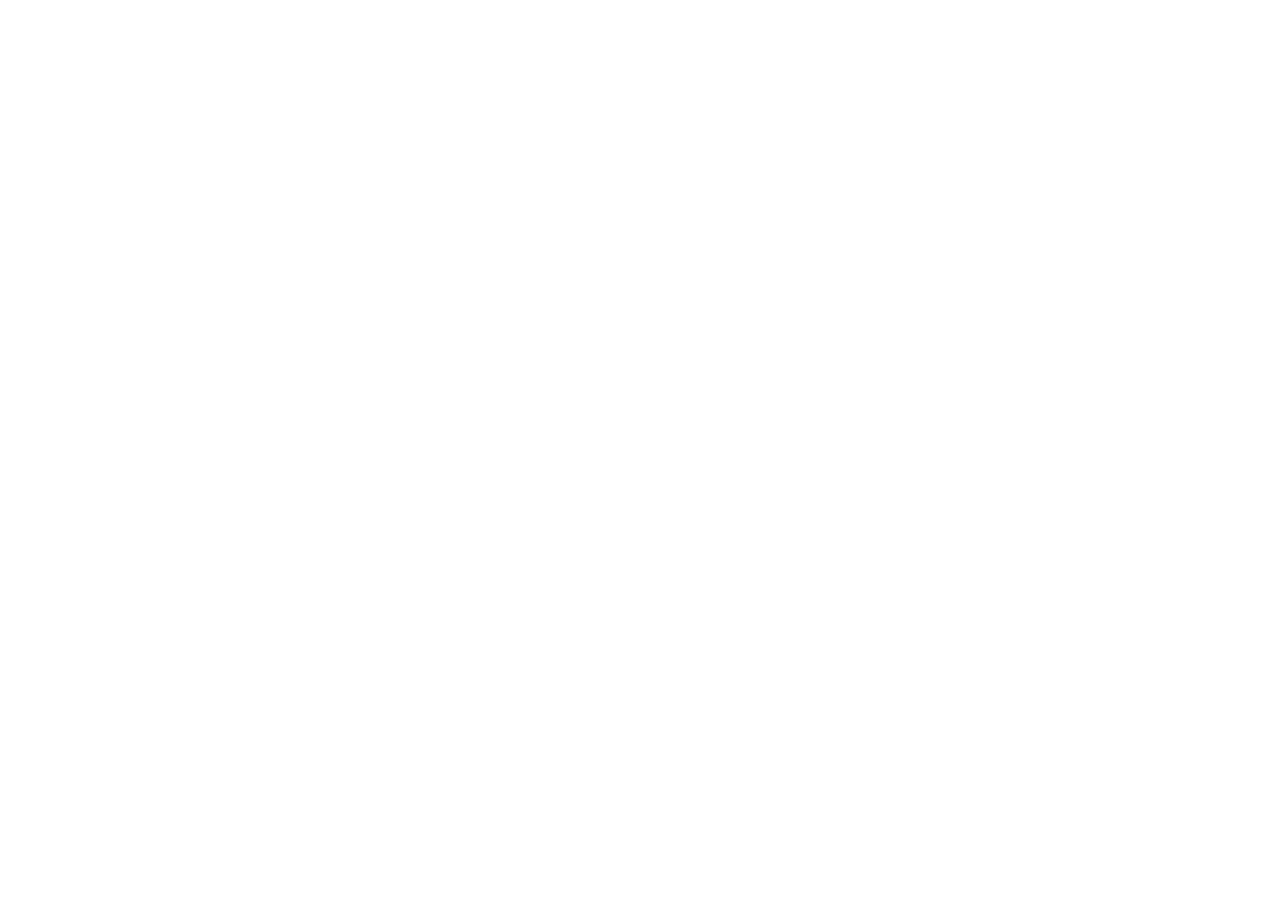
==== index.html @ 3d1374b1 "Create index.html" ====
<!DOCTYPE html>
<html lang="pt-br">
<head>
    <meta charset="UTF-8">
    <meta http-equiv="X-UA-Compatible" content="IE=edge">
    <meta name="viewport" content="width=device-width, initial-scale=1.0">
    <link rel="shortcut icon" href="favicon.ico" type="image/x-icon">
    <title>Projeto Redes Sociais</title>
</head>
<body>
    
</body>
</html>
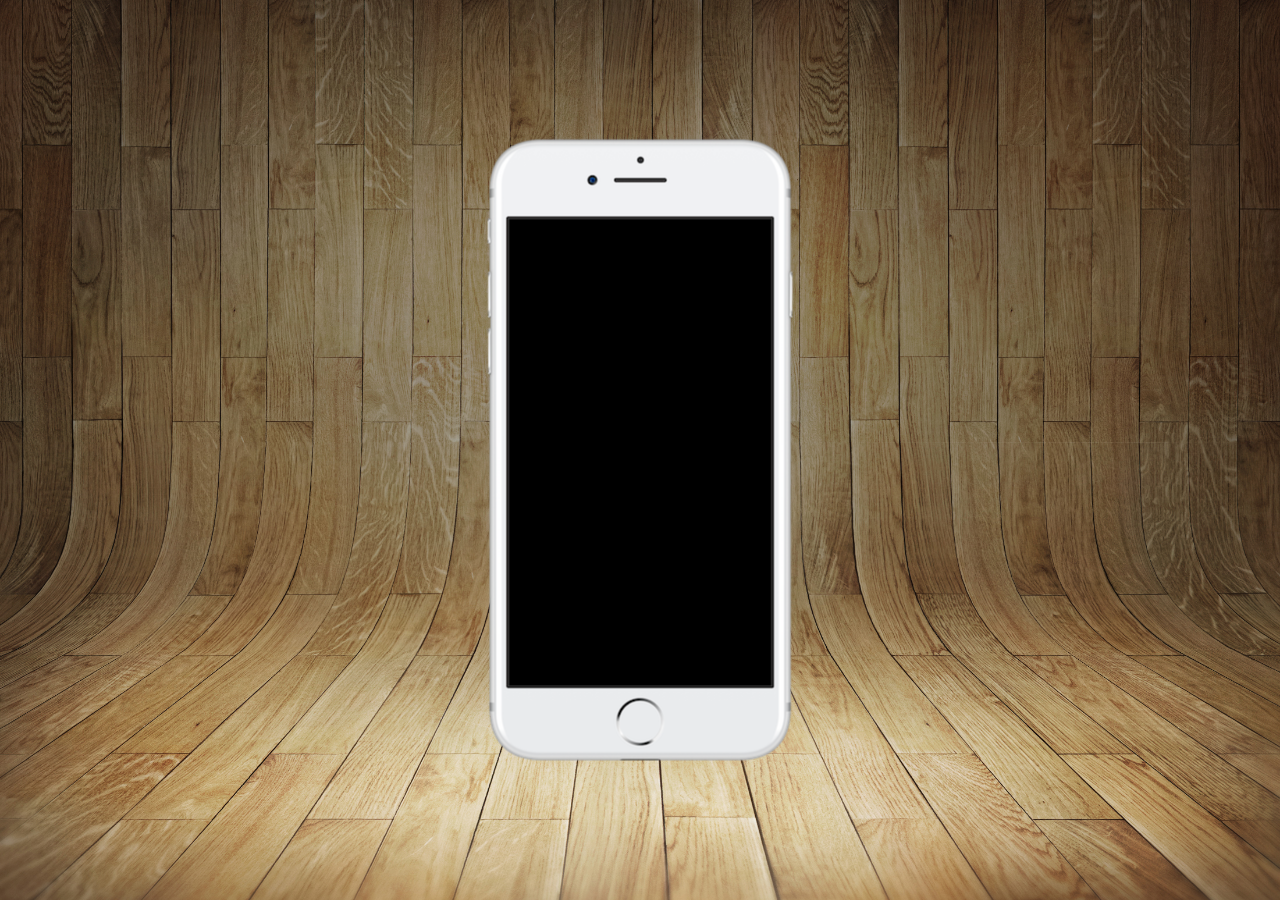
==== commit b8f2eafc: "Primeira etapa" ====
--- a/index.html
+++ b/index.html
@@ -5,9 +5,15 @@
     <meta http-equiv="X-UA-Compatible" content="IE=edge">
     <meta name="viewport" content="width=device-width, initial-scale=1.0">
     <link rel="shortcut icon" href="favicon.ico" type="image/x-icon">
+    <link rel="stylesheet" href="estilos/style.css">
     <title>Projeto Redes Sociais</title>
 </head>
 <body>
-    
+    <main>
+        <section id="celular">
+
+        </section>
+        <section id="redes-sociais"></section>
+    </main>
 </body>
 </html>--- a/estilos/style.css
+++ b/estilos/style.css
@@ -0,0 +1,34 @@
+@charset "UTF-8";
+
+* {
+    margin: 0px;
+    padding: 0px;
+    font-family: Arial, Helvetica, sans-serif;
+}
+
+html, body {
+    height: 100vh;
+    width: 100vw;
+}
+
+body {
+    background: url('../imagens/fundo-madeira.jpg') no-repeat top center;
+    background-size: cover;
+    background-attachment: fixed;
+}
+
+main {
+    position: relative;
+    height: 100vh;
+}
+
+section#celular {
+    position: absolute;
+    top: 50%;
+    left: 50%;
+    transform: translate(-50%, -50%);
+
+    height: 627px;
+    width: 311px;
+    background: url('../imagens/frame-iphone.png') no-repeat;
+    }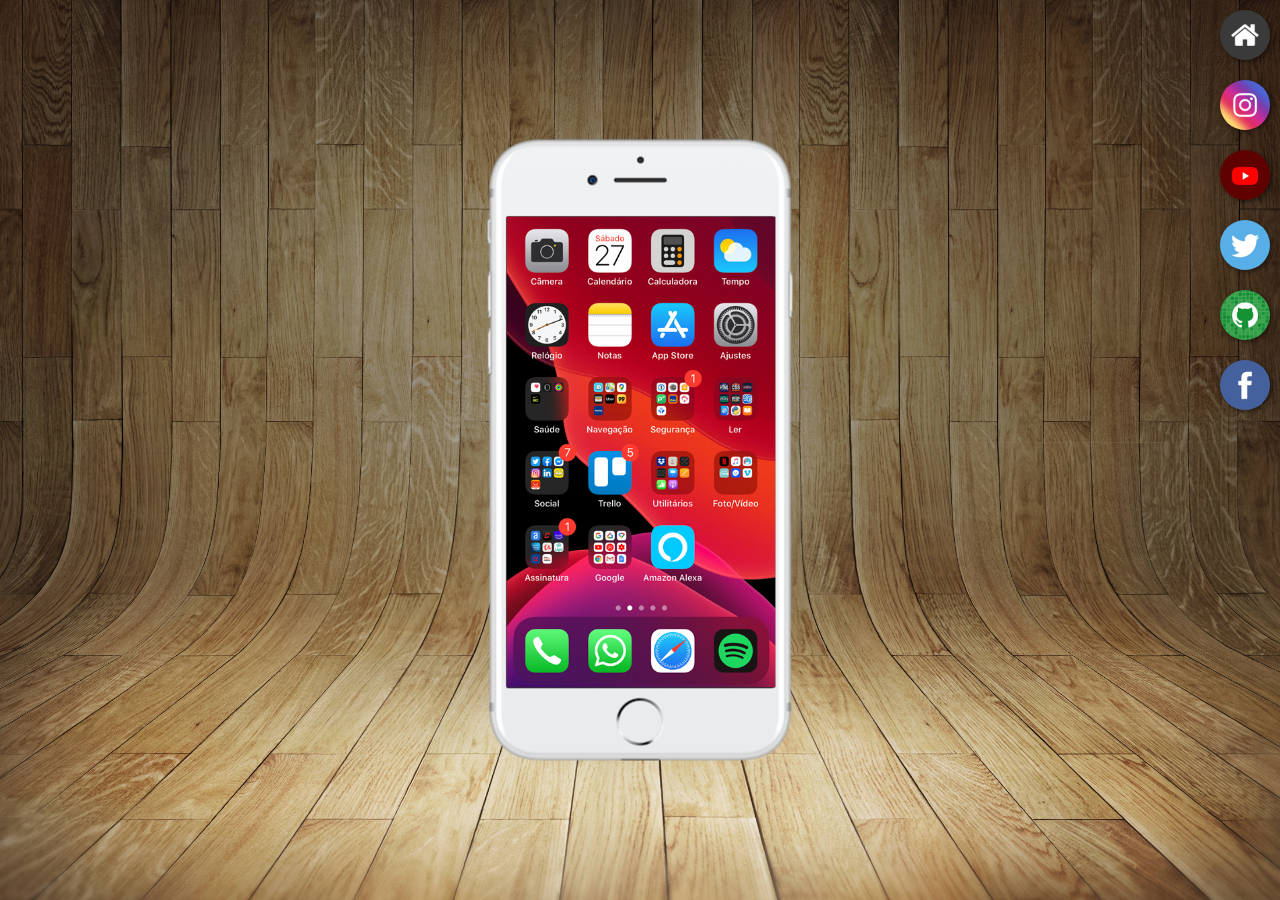
==== commit a7d500de: "Att" ====
--- a/index.html
+++ b/index.html
@@ -11,9 +11,17 @@
 <body>
     <main>
         <section id="celular">
+            <iframe src="home.html" name="tela" id="tela" frameborder="0" > Seu navegador não é comatível.</iframe>
+        </section>
 
+        <section id="redes-sociais">
+            <a href="" target="tela"> <img src="imagens/logo-home.jpg" alt="home"></a>
+            <a href="#" target="tela"> <img src="imagens/logo-instagram.jpg" alt="instagram"></a>
+            <a href="#" target="tela"> <img src="imagens/logo-youtube.jpg" alt="youtube"></a>
+            <a href="#" target="tela"> <img src="imagens/logo-twitter.jpg" alt="twitter"></a>
+            <a href="#" target="tela"> <img src="imagens/logo-github.jpg" alt="github"></a>
+            <a href="#" target="tela"> <img src="imagens/logo-facebook.jpg" alt="facebook"></a>
         </section>
-        <section id="redes-sociais"></section>
     </main>
 </body>
 </html>--- a/estilos/style.css
+++ b/estilos/style.css
@@ -31,4 +31,35 @@
     height: 627px;
     width: 311px;
     background: url('../imagens/frame-iphone.png') no-repeat;
-    }+}
+
+iframe#tela {
+    position: relative;
+    top: 80px;
+    left: 22px;
+    width: 269px;
+    height: 471px;
+}
+
+section#redes-sociais img {
+    width: 50px;
+    margin: 10px;
+    border-radius: 50%;
+    box-shadow: 2px 2px 5px rgba(0, 0, 0, 0.500);
+    box-sizing: border-box;
+    display: flex;
+    flex-direction: column;
+    justify-content: flex-end;
+}
+
+section#redes-sociais a {
+    display: flex;
+    justify-content: flex-end;
+}
+
+section#redes-sociais img:hover {
+    border: 2px solid rgba(255, 255, 255, 0.400);
+    transform: translate(-3px, -3px);
+    box-shadow: 5px 5px 10px rgba(0, 0, 0, 0.500);
+    transition: transform 0.4s, box-shadow 1s;
+}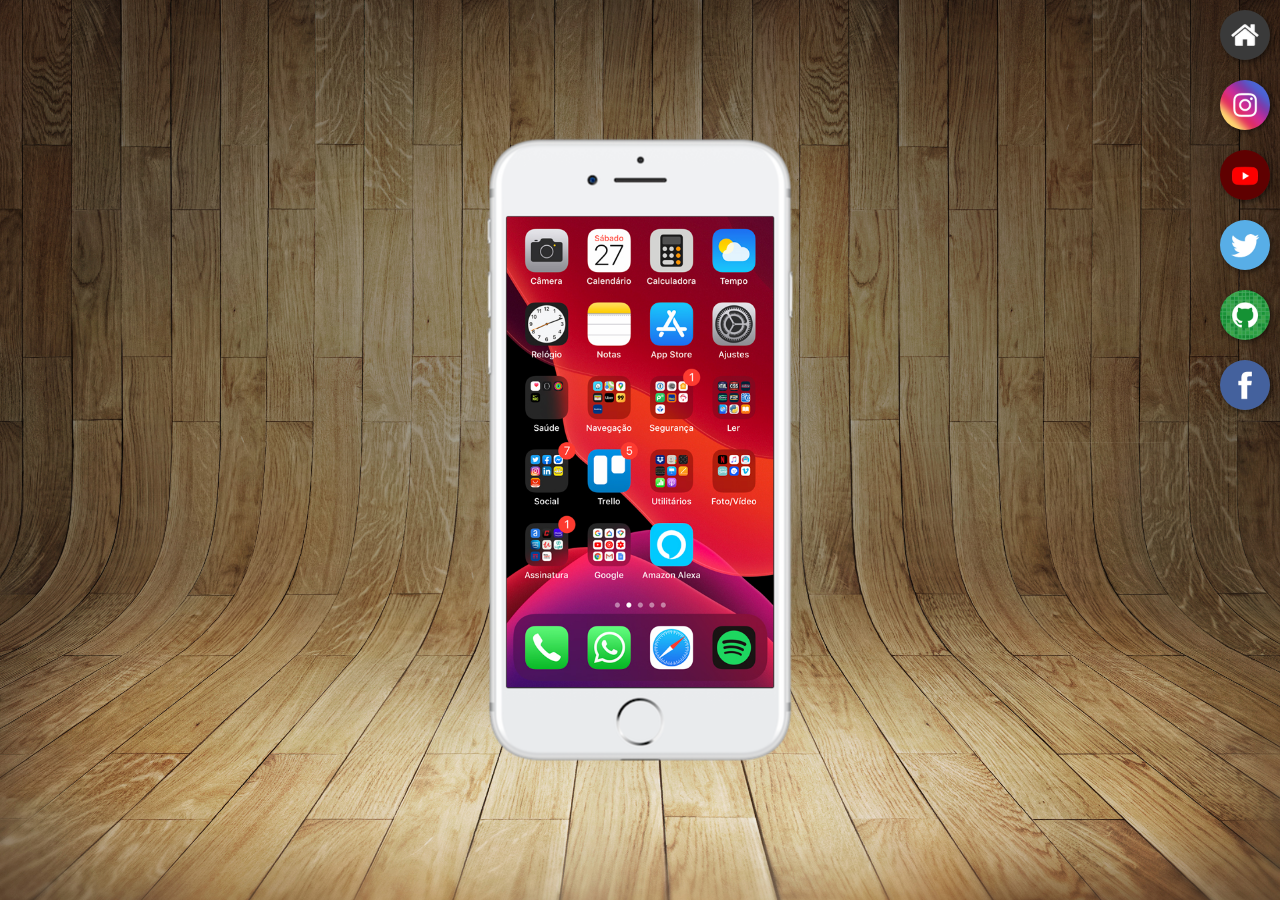
==== commit 2238a6ca: "Finalizando paginas do desafio" ====
--- a/index.html
+++ b/index.html
@@ -15,12 +15,12 @@
         </section>
 
         <section id="redes-sociais">
-            <a href="" target="tela"> <img src="imagens/logo-home.jpg" alt="home"></a>
-            <a href="#" target="tela"> <img src="imagens/logo-instagram.jpg" alt="instagram"></a>
-            <a href="#" target="tela"> <img src="imagens/logo-youtube.jpg" alt="youtube"></a>
-            <a href="#" target="tela"> <img src="imagens/logo-twitter.jpg" alt="twitter"></a>
-            <a href="#" target="tela"> <img src="imagens/logo-github.jpg" alt="github"></a>
-            <a href="#" target="tela"> <img src="imagens/logo-facebook.jpg" alt="facebook"></a>
+            <a href="home.html" target="tela"> <img src="imagens/logo-home.jpg" alt="home"></a>
+            <a href="instagram.html" target="tela"> <img src="imagens/logo-instagram.jpg" alt="instagram"></a>
+            <a href="youtube.html" target="tela"> <img src="imagens/logo-youtube.jpg" alt="youtube"></a>
+            <a href="twitter.html" target="tela"> <img src="imagens/logo-twitter.jpg" alt="twitter"></a>
+            <a href="github.html" target="tela"> <img src="imagens/logo-github.jpg" alt="github"></a>
+            <a href="linkedim.html" target="tela"> <img src="imagens/logo-facebook.jpg" alt="linkedim"></a>
         </section>
     </main>
 </body>
--- a/estilos/style.css
+++ b/estilos/style.css
@@ -37,7 +37,7 @@
     position: relative;
     top: 80px;
     left: 22px;
-    width: 269px;
+    width: 267px;
     height: 471px;
 }
 
